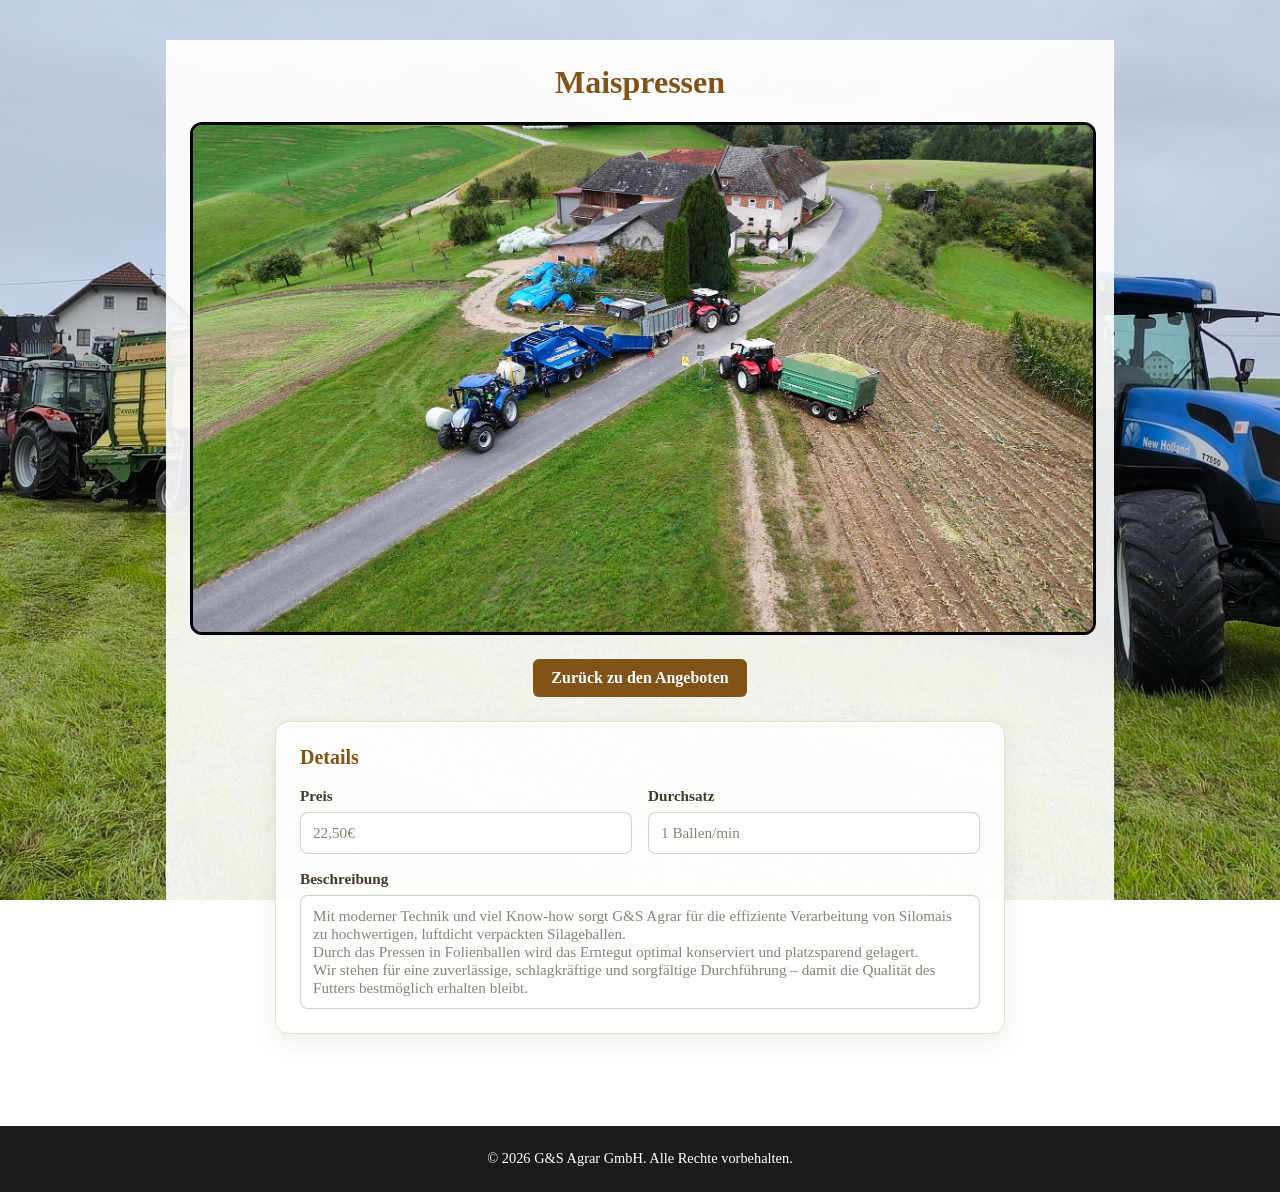
==== masipressen.html @ 4e4cf7b5 "Add files via upload" ====
<!doctype html>
<html lang="de">
  <head>
    <meta charset="UTF-8" />
    <meta name="viewport" content="width=device-width, initial-scale=1.0" />
    <title>Maispressen | G&amp;S Agrar</title>
    <link rel="stylesheet" href="stylesheet/style.css" />
  </head>
  <body>
    <main class="product-detail">
      <h1 class="product-detail__title">Maispressen</h1>
      <img
        class="product-detail__image"
        src="img/Screenshot 2026-09-12 125158.png"
        alt="Maispressen"
      />
      <a class="back-link" href="index.html">Zurück zu den Angeboten</a>
      <section
        class="product-detail__info"
        aria-labelledby="product-info-title"
      >
        <h2 class="product-detail__info-title" id="product-info-title">
          Details
        </h2>
        <div class="product-detail__fields">
          <div class="product-detail__field">
            <span>Preis</span>
            <div class="product-detail__value">22,50€</div>
          </div>
          <div class="product-detail__field">
            <span>Durchsatz</span>
            <div class="product-detail__value">1 Ballen/min</div>
          </div>
          <div class="product-detail__field product-detail__field--description">
            <span>Beschreibung</span>
            <div
              class="product-detail__value product-detail__value--description"
            >
              Mit moderner Technik und viel Know-how sorgt G&S Agrar für die
              effiziente Verarbeitung von Silomais zu hochwertigen, luftdicht
              verpackten Silageballen. <br />
              Durch das Pressen in Folienballen wird das Erntegut optimal
              konserviert und platzsparend gelagert. <br />
              Wir stehen für eine zuverlässige, schlagkräftige und sorgfältige
              Durchführung – damit die Qualität des Futters bestmöglich erhalten
              bleibt.
            </div>
          </div>
        </div>
      </section>
    </main>
    <footer class="site-footer">
      <p class="footer-text">
        &copy; 2026 G&S Agrar GmbH. Alle Rechte vorbehalten.
      </p>
  </body>
</html>
---- stylesheet/style.css ----
body {
    margin: 0;
    min-height: 900px;
    background-image: url("../img/1789210841059.jpg");
    background-size: cover;
    background-position: center;
    background-attachment: fixed;
}

.site-header {
    position: fixed;
    top: 0;
    left: 0;
    width: 100%;
    min-height: 100px;
    box-sizing: border-box;
    display: grid;
    grid-template-columns: minmax(0, 1fr) auto minmax(0, 1fr);
    align-items: center;
    gap: 24px;
    padding: 8px clamp(20px, 4vw, 56px);
    background: white;
    z-index: 10;
}

.header-contacts {
    display: grid;
    gap: 10px;
    justify-self: start;
}

.logo {
    display: block;
    grid-column: 2;
    grid-row: 1;
    width: clamp(120px, 15vw, 200px);
    max-height: 85px;
    object-fit: contain;
}

.header-phones {
    display: grid;
    gap: 12px;
    justify-self: end;
}

.phone-entry {
    display: flex;
    align-items: center;
    gap: 10px;
}

.phone-number {
    margin: 0;
    font-weight: bold;
    font-size: clamp(0.9rem, 1.3vw, 1.2rem);
    white-space: nowrap;
}

.phone-icon {
    flex: 0 0 auto;
    width: 15px;
}

.contact-name {
    font-size: clamp(0.95rem, 1.5vw, 1.4rem);
    font-family: "Gill Sans", "Gill Sans MT", Calibri, "Trebuchet MS", sans-serif;
    text-decoration: underline;
}

.contact-initial {
    color: brown;
    font-weight: bold;
}

.offers-heading {
    width: fit-content;
    max-width: calc(100% - 32px);
    box-sizing: border-box;
    margin: 125px auto 32px;
    padding: 8px 28px;
    border: 1px solid rgb(130 83 24 / 22%);
    border-radius: 14px;
    color: rgb(223, 173, 47);
    font-size: clamp(2rem, 7vw, 5rem);
    text-align: center;
    text-shadow: 0 1px 2px rgb(0 0 0 / 12%);
    background: rgb(255 255 255 / 72%);
    box-shadow: 0 6px 20px rgb(48 35 18 / 10%);
}

@media (max-width: 700px) {
    .site-header {
        min-height: 0;
        grid-template-columns: minmax(0, 1fr) auto;
        grid-template-areas:
            "logo phones"
            "contacts contacts";
        gap: 8px 12px;
        padding: 6px 14px;
    }

    .logo {
        grid-area: logo;
        width: clamp(76px, 20vw, 120px);
        max-height: 46px;
        justify-self: start;
    }

    .header-phones {
        grid-area: phones;
        gap: 4px;
    }

    .phone-entry {
        gap: 6px;
    }

    .phone-number {
        font-size: clamp(0.7rem, 2.5vw, 0.95rem);
    }

    .phone-icon {
        width: 12px;
    }

    .header-contacts {
        grid-area: contacts;
        display: flex;
        flex-wrap: wrap;
        justify-content: center;
        gap: 4px 18px;
    }

    .contact-name {
        font-size: clamp(0.8rem, 3vw, 1rem);
    }

    .offers-heading {
        margin-top: 118px;
    }
}

.product-grid {
    display: grid;
    grid-template-columns: repeat(4, minmax(0, 1fr));
    gap: clamp(12px, 2vw, 28px);
    width: min(1400px, calc(100% - 48px));
    margin: 0 auto;
    align-items: start;
}

.product-visual {
    min-width: 0;
}

.product-button {
    display: block;
    position: relative;
    cursor: pointer;
    z-index: 1;
    transition: transform 180ms ease;
}

.product-button:hover {
    z-index: 2;
    transform: scale(1.05);
}

.product-button:focus-visible {
    outline: 3px solid brown;
    outline-offset: 5px;
}

.product-svg--first {
    display: block;
    width: 100%;
    height: auto;
}

.product-svg--other {
    display: block;
    width: 100%;
    height: auto;
}

@media (max-width: 900px) {
    .product-grid {
        grid-template-columns: repeat(2, minmax(0, 1fr));
    }
}

@media (max-width: 540px) {
    .product-grid {
        grid-template-columns: minmax(0, 1fr);
        width: min(400px, calc(100% - 32px));
    }
}

.product-image--first {
    clip-path: url("#bildForm-1");
}

.product-image--second {
    clip-path: url("#bildForm-2");
}

.product-image--third {
    clip-path: url("#bildForm-3");
}

.product-image--fourth {
    clip-path: url("#bildForm-4");
}

.product-frame {
    fill: none;
    stroke: black;
    stroke-width: 5px;
}

.product-label-background {
    fill: black;
    opacity: 0.4;
}

.product-label {
    fill: white;
    font-family: "Gill Sans", "Gill Sans MT", Calibri, "Trebuchet MS", sans-serif;
    font-size: 18px;
    font-weight: 600;
    text-anchor: middle;
}

.about-company,
.video-section,
.contact-company {
    position: relative;
    box-sizing: border-box;
    width: min(800px, calc(100% - 48px));
    margin: 48px auto;
    padding: 24px 28px;
    border: 1px solid rgb(130 83 24 / 18%);
    border-radius: 14px;
    background: rgb(255 255 255 / 90%);
    box-shadow: 0 8px 24px rgb(48 35 18 / 8%);
    color: #302a22;
    font-family: "Gill Sans", "Gill Sans MT", Calibri, "Trebuchet MS", sans-serif;
}

.video-section,
.contact-company {
    margin: 0 auto 48px;
}

.about-company h2,
.video-section h2,
.contact-company h2 {
    margin: 0 0 12px;
    color: rgb(130, 83, 24);
}

.about-company p {
    margin: 0;
    line-height: 1.6;
}

.about-company__text {
    padding: 11px 12px;
    border: 1px solid rgb(115 97 69 / 30%);
    border-radius: 8px;
    background: white;
    color: #302a22;
}

.video-section__embed {
    position: relative;
    width: 100%;
    aspect-ratio: 16 / 9;
    overflow: hidden;
    border-radius: 8px;
    background: #1b1b1b;
}

.video-section__embed iframe {
    display: block;
    width: 100%;
    height: 100%;
    border: 0;
}

.contact-company__grid {
    display: grid;
    grid-template-columns: repeat(2, minmax(0, 1fr));
    gap: 14px;
}

.contact-card {
    padding: 16px;
    border: 1px solid rgb(115 97 69 / 22%);
    border-radius: 10px;
    background: white;
    color: #302a22;
}

.contact-card h3 {
    margin: 0 0 12px;
    color: rgb(130, 83, 24);
    font-size: 1.05rem;
}

.contact-card p {
    display: grid;
    grid-template-columns: 72px minmax(0, 1fr);
    gap: 8px;
    margin: 0;
    overflow-wrap: anywhere;
}

.contact-card p + p {
    margin-top: 9px;
}

.contact-card p > span:first-child {
    color: #766b5b;
    font-weight: 600;
}

.contact-card address {
    font-style: normal;
    font-family: Arial, Helvetica, sans-serif;
    line-height: 1.6;
}

.contact-card a {
    color: rgb(130, 83, 24);
}

@media (max-width: 600px) {
    .contact-company__grid {
        grid-template-columns: 1fr;
    }
}

.product-detail {
    max-width: 900px;
    margin: 40px auto;
    padding: 24px;
    background: rgb(255 255 255 / 90%);
    text-align: center;
}

.library-page {
    box-sizing: border-box;
    max-width: 1100px;
    margin: 40px auto;
    padding: 24px;
    border-radius: 14px;
    background: rgb(255 255 255 / 90%);
    box-shadow: 0 8px 24px rgb(48 35 18 / 8%);
    text-align: center;
}

.library-body {
    display: flex;
    min-height: 100vh;
    flex-direction: column;
}

.library-body .library-page {
    flex: 1 0 auto;
    width: min(1100px, calc(100% - 48px));
}

.library-body .site-footer {
    flex-shrink: 0;
}

.library-intro {
    margin: 0 0 24px;
    color: #302a22;
}

.library-gallery {
    display: grid;
    grid-template-columns: repeat(3, minmax(0, 1fr));
    gap: 18px;
    margin-bottom: 28px;
}

.library-card {
    min-width: 0;
    margin: 0;
    padding: 10px;
    border: 1px solid rgb(115 97 69 / 22%);
    border-radius: 10px;
    background: white;
    color: #302a22;
}

.library-image-placeholder {
    display: grid;
    min-height: 180px;
    place-items: center;
    border: 2px dashed rgb(115 97 69 / 35%);
    border-radius: 8px;
    background: rgb(245 242 235 / 70%);
    color: #766b5b;
}

.library-card figcaption {
    padding-top: 10px;
    color: rgb(130, 83, 24);
    font-weight: 600;
}

@media (max-width: 700px) {
    .library-gallery {
        grid-template-columns: repeat(2, minmax(0, 1fr));
    }
}

@media (max-width: 480px) {
    .library-page {
        margin: 20px 12px;
        padding: 18px;
    }

    .library-gallery {
        grid-template-columns: 1fr;
    }
}

.product-detail__title {
    margin-top: 0;
    color: rgb(130, 83, 24);
}

.product-detail__image {
    display: block;
    max-width: 100%;
    max-height: 60vh;
    margin: 0 auto 24px;
    border: 3px solid black;
    border-radius: 12px;
    object-fit: contain;
}

.product-detail__info {
    max-width: 680px;
    margin: 0 auto 28px;
    padding: 24px;
    border: 1px solid rgb(130 83 24 / 18%);
    border-radius: 14px;
    background: rgb(255 255 255 / 80%);
    box-shadow: 0 8px 24px rgb(48 35 18 / 8%);
    text-align: left;
}

.product-detail__info-title {
    margin: 0 0 18px;
    color: rgb(130, 83, 24);
    font-size: 1.25rem;
}

.product-detail__fields {
    display: grid;
    grid-template-columns: repeat(2, minmax(0, 1fr));
    gap: 16px;
}

.product-detail__field {
    display: grid;
    gap: 7px;
    color: rgb(66, 57, 45);
    font-size: 0.95rem;
    font-weight: 600;
}

.product-detail__field--description {
    grid-column: 1 / -1;
}

.product-detail__value {
    box-sizing: border-box;
    width: 100%;
    padding: 11px 12px;
    border: 1px solid rgb(115 97 69 / 30%);
    border-radius: 8px;
    background: white;
    color: #302a22;
    font: inherit;
    font-weight: 400;
}

.product-detail__value--description {
    min-height: 110px;
}

.product-detail__value {
    min-height: 1.2em;
}

.product-detail__value {
    color: #888176;
}

@media (max-width: 600px) {
    .product-detail__info {
        padding: 18px;
    }

    .product-detail__fields {
        grid-template-columns: 1fr;
    }

    .product-detail__field--description {
        grid-column: auto;
    }
}

.back-link {
    display: inline-block;
    margin-bottom: 24px;
    padding: 10px 18px;
    border-radius: 6px;
    background: rgb(130, 83, 24);
    color: white;
    font-weight: bold;
    text-decoration: none;
}

.library-link {
    position: relative;
    z-index: 3;
    width: min(760px, calc(100% - 48px));
    margin: 30px auto 26px;
}

.library-cta {
    display: flex;
    min-height: 125px;
    box-sizing: border-box;
    align-items: center;
    gap: clamp(10px, 2vw, 50px);
    padding: 16px clamp(20px, 4vw, 48px);
    overflow: hidden;
    border: 1px solid rgb(255 255 255 / 32%);
    border-radius: 950px;
    background:
        linear-gradient(90deg, #173c1d 0%, rgb(27 67 31 / 96%) 48%, rgb(27 67 31 / 28%) 100%),
        url("../img/G&S Agrar.jpg") center 68% / cover;
    box-shadow: 0 10px 26px rgb(34 42 25 / 30%);
    color: white;
    text-decoration: none;
    transition:
        box-shadow 180ms ease,
        transform 180ms ease;
}

.library-cta:hover,
.library-cta:focus-visible {
    box-shadow: 0 14px 32px rgb(34 42 25 / 42%);
    transform: translateY(-3px);
}

.library-cta:focus-visible {
    outline: 3px solid rgb(223, 173, 47);
    outline-offset: 4px;
}

.library-cta__icon {
    flex: 0 0 clamp(48px, 7vw, 78px);
    width: clamp(48px, 7vw, 78px);
    fill: none;
    stroke: currentColor;
    stroke-linecap: round;
    stroke-linejoin: round;
    stroke-width: 3;
}

.library-cta__text {
    display: grid;
    gap: 4px;
    min-width: 0;
    text-shadow: 0 2px 5px rgb(0 0 0 / 45%);
}

.library-cta__text strong {
    font-size: clamp(1.35rem, 3vw, 2.4rem);
    line-height: 1.05;
}

.library-cta__text > span {
    font-size: clamp(0.9rem, 1.8vw, 1.35rem);
}

.library-cta__arrow {
    flex: 0 0 32px;
    width: 32px;
    margin-left: auto;
    fill: none;
    stroke: currentColor;
    stroke-linecap: round;
    stroke-linejoin: round;
    stroke-width: 3;
}

@media (max-width: 600px) {
    .library-link {
        width: calc(100% - 32px);
        margin: 32px auto;
    }

    .library-cta {
        min-height: 106px;
        gap: 12px;
        padding: 14px 16px;
        border-radius: 28px;
        background:
            linear-gradient(90deg, rgb(23 60 29 / 96%), rgb(27 67 31 / 72%)),
            url("../img/G&S Agrar.jpg") center 68% / cover;
    }

    .library-cta__icon {
        flex-basis: 42px;
        width: 42px;
    }

    .library-cta__arrow {
        flex-basis: 24px;
        width: 24px;
    }
}

.back-link:hover,
.back-link:focus-visible {
    background: rgb(95, 59, 16);
}

.aufzählung{
    margin-left: 3%;
}

footer.site-footer {
    text-align: center;
    padding: 10px;
    background-color: rgb(29, 26, 26);
    color: white;
    font-size: 0.9rem;
    
}
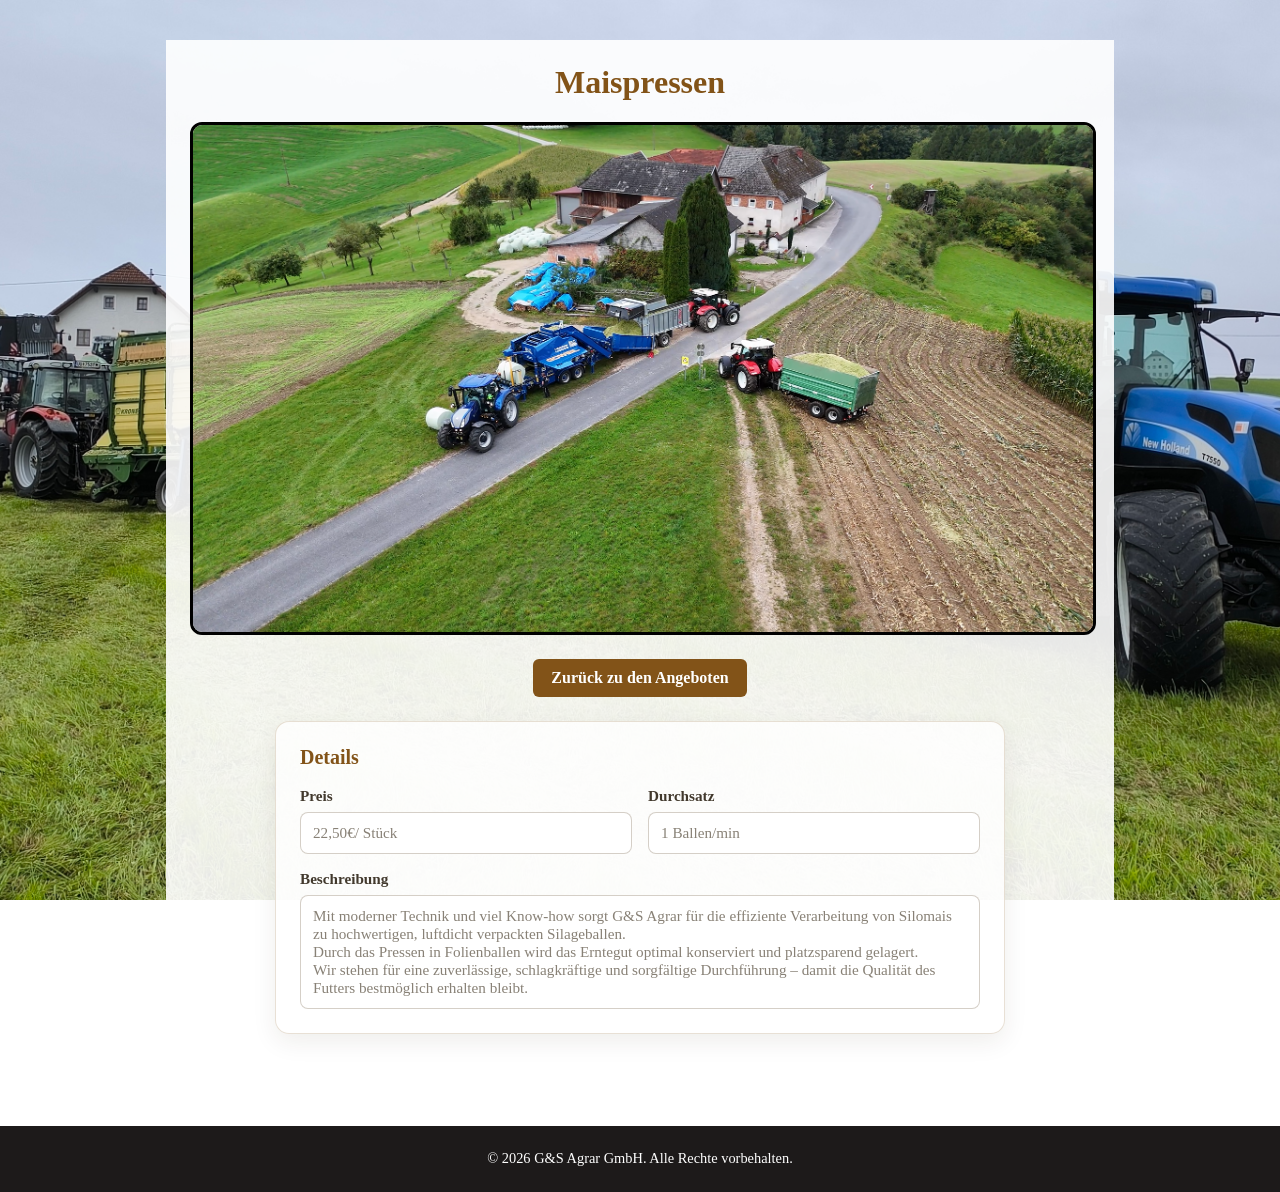
==== commit 1ee66667: "Fix product price display in masipressen.html Updated product price to include '€/ Stück' for clarit" ====
--- a/masipressen.html
+++ b/masipressen.html
@@ -25,7 +25,7 @@
         <div class="product-detail__fields">
           <div class="product-detail__field">
             <span>Preis</span>
-            <div class="product-detail__value">22,50€</div>
+            <div class="product-detail__value">22,50€/ Stück</div>
           </div>
           <div class="product-detail__field">
             <span>Durchsatz</span>
